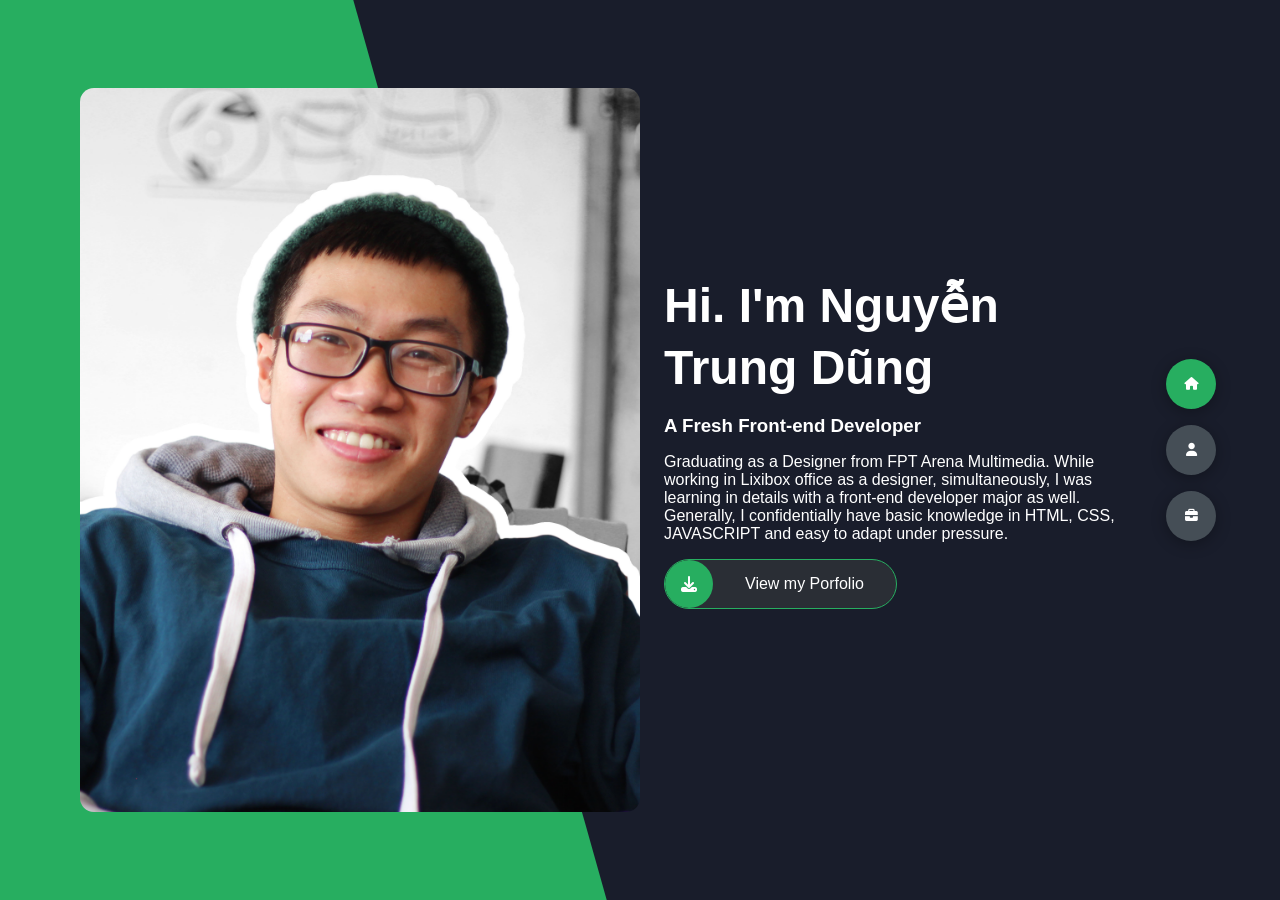
==== index.html @ 50abeda1 "first commit" ====
<!DOCTYPE html>
<html lang="en">

<head>
    <meta charset="UTF-8">
    <meta http-equiv="X-UA-Compatible" content="IE=edge">
    <meta name="viewport" content="width=device-width, initial-scale=1.0">
    <title>Dũng's Porfolio</title>
    <link rel="preconnect" href="https://fonts.googleapis.com">
    <link rel="preconnect" href="https://fonts.gstatic.com" crossorigin>
    <link href="https://fonts.googleapis.com/css2?family=Inter:wght@100;200;300;400;500;600;700;800;900&display=swap"
        rel="stylesheet">
    <link rel="preconnect" href="https://fonts.googleapis.com">
    <link rel="stylesheet" href="https://cdnjs.cloudflare.com/ajax/libs/font-awesome/6.1.1/css/all.min.css">
    <link rel="stylesheet" href="/css/style.css">
</head>
<body class="main-content">
    <section class="section header active">
        <div class="left-header">
            <div class="left-header-img">
            </div>
        </div>
        <div class="right-header">
            <h1>Hi. I'm Nguyễn Trung Dũng</h1>
            <h3>A Fresh Front-end Developer</h3>
            <p>Graduating as a Designer from FPT Arena Multimedia. While working in Lixibox office as a designer,
                simultaneously, I was learning in details with a front-end developer major as well. Generally, I confidentially have basic knowledge in HTML, CSS, JAVASCRIPT and easy to adapt under pressure.</p>
            <div class="view-btn">
                <button class="main-btn">
                    <span class="btn-icon"><i class="fas fa-download"></i></span>
                    <span class="btn-text">View my Porfolio</span>
                </button>
            </div>
        </div>
    </section>
    <section class="section about">
        <div class="about-header section-header">
            <h1>About <span>me</span></h1>
            <p>Here are some infomation about myself for you to get know me.</p>
        </div>
        <div class="about-social">
            <ul>
                <li class="social-item">
                    <a href=""><i class="fa-brands fa-facebook-f"></i></a>
                </li>
                <li class="social-item">
                    <a href=""><i class="fa-brands fa-instagram"></i></a>
                </li>
                <li class="social-item">
                    <a href=""><i class="fa-brands fa-github-square"></i></a>
                </li>
            </ul>
        </div>
        <div class="about-info">
            <ul>
                <li class="contact-item birthday">
                    <div class="item-icon">
                        <i class="fa-solid fa-cake-candles"></i>
                        Day of Birth:
                    </div>
                    <div class="item-detail">August 7th, 1999</div>
                </li>
                <li class="contact-item phone">
                    <div class="item-icon">
                        <i class="fa-solid fa-phone"></i>
                        Mobile Number:
                    </div>
                    <div class="item-detail">
                        0961 048 128
                    </div>
                </li>
                <li class="contact-item mail">
                    <div class="item-icon">
                        <i class="fa-solid fa-envelope"></i>
                        Email:
                    </div>
                    <div class="item-detail">
                        nguyentrungdung61@gmail.com
                    </div>
                </li>
                <li class="contact-item location">
                    <div class="item-icon">
                        <i class="fa-solid fa-compass"></i>
                        Location:
                    </div>
                    <div class="item-detail">
                        Ho Chi Minh City
                    </div>
                </li>
                <li class="contact-item language">
                    <div class="item-icon">
                        <i class="fa-solid fa-globe"></i>
                        Language:
                    </div>
                    <div class="item-detail">
                        Vietnamese, English
                    </div>
                </li>
            </ul>
        </div>
        <div class="about-timeline">
            <h1>My Timeline</h1>
            <ul class="timeline-items">
                <li class="timeline-item">
                    <div class="timeline-icon">
                        <i class="fa-solid fa-calendar-days"></i>
                    </div>
                    <p class="timeline-duration">
                        2021 - Present
                    </p>
                    <h2 class="timeline-title">
                        Self-taught Front End Skills
                    </h2>
                    <p class="timeline-detail">Study HTML, CSS, JS through various sources such as F8, Freecodecamp.org
                        and practice coding mock projects.
                    </p>
                </li>
                <li class="timeline-item">
                    <div class="timeline-icon">
                        <i class="fa-solid fa-calendar-days"></i>
                    </div>
                    <p class="timeline-duration">
                        1/2021 - 1/2022
                    </p>
                    <h2 class="timeline-title">
                        Ecommerce Designer -<span>Lixbox beauty</span>
                    </h2>
                    <p class="timeline-detail">Finished semester 1 & 2:</p>
                </li>
                <li class="timeline-item">
                    <div class="timeline-icon">
                        <i class="fa-solid fa-calendar-days"></i>
                    </div>
                    <p class="timeline-duration">
                        10/2020 - 8/2021
                    </p>
                    <h2 class="timeline-title">
                        Fpt Arena Multimedia
                    </h2>
                    <div class="timeline-detail">
                        <p>Finished semester 1 & 2: Learn the basic principle of design</p>
                        <ul>
                            <li>Semester 1: Graphic Suite</li>
                            <li>Semester 2: Web & Digital Design</li>
                        </ul>
                    </div>
                </li>
                <li class="timeline-item">
                    <div class="timeline-icon">
                        <i class="fa-solid fa-calendar-days"></i>
                    </div>
                    <p class="timeline-duration">
                        9/2017 - 6/2020
                    </p>
                    <h2 class="timeline-title">
                        financial degrees -<span>University of economics HCMC</span>
                    </h2>
                    <p class="timeline-detail">Graduated in Finance
                    </p>
                </li>
            </ul>
        </div>
    </section>
    <section class="section porfolio">
        <div class="porfolio-header section-header">
            <h1>My <span>porfolio</span></h1>
            <p>Here are some projects that I made.</p>
        </div>
        <ul class="porfolio-items">

           
        </ul>

    </section>

    <div class="controls">
        <div class="control header active-ctrl">
            <i class="fa-solid fa-house"></i>

        </div>
        <div class="control about">
            <i class="fa-solid fa-user"></i>

        </div>
        <div class="control porfolio">
            <i class="fa-solid fa-briefcase">
            </i>

        </div>
    </div>

    <script src="/javascript/main.js"></script>
</body>

</html>
---- css/style.css ----
* {
  margin: 0;
  padding: 0;
  -webkit-box-sizing: border-box;
          box-sizing: border-box;
  list-style: none;
}

:root {
  --color-primary: #191d2b;
  --color-secondary: #27AE60;
  --color-white: #FFFFFF;
  --color-black: #000;
  --color-grey0: #f8f8f8;
  --color-grey-1: #dbe1e8;
  --color-grey-2: #b2becd;
  --color-grey-3: #6c7983;
  --color-grey-4: #454e56;
  --color-grey-5: #2a2e35;
  --color-grey-6: #12181b;
  --br-sm-2: 14px;
  --box-shadow-1: 0 3px 15px rgba(0, 0, 0, .3);
  --transition-all: all 0.3s ease-in-out;
}

body {
  background-color: var(--color-primary);
  font-family: 'Poppins', sans-serif;
  font-size: 1rem;
  color: var(--color-white);
  -webkit-transition: all .4s ease-in-out;
  transition: all .4s ease-in-out;
}

a {
  display: inline-block;
  text-decoration: none;
  color: inherit;
  font-family: inherit;
}

.main-content {
  height: 100vh;
  width: 100vw;
  position: relative;
}

section {
  height: 100%;
  width: 100%;
  left: 0;
  top: 0;
  position: absolute;
}

.section {
  display: none;
  -webkit-transform: translateY(-100%) scale(0);
          transform: translateY(-100%) scale(0);
  -webkit-transition: all .4s ease-in-out;
  transition: all .4s ease-in-out;
  background-color: var(--color-primary);
  padding: 3rem 5rem;
}

.active {
  display: block;
  -webkit-animation: appear 0.5s ease-in-out;
          animation: appear 0.5s ease-in-out;
  -webkit-transform: translateY(0) scaleY(1);
          transform: translateY(0) scaleY(1);
}

@-webkit-keyframes appear {
  0% {
    -webkit-transform: translateY(-100%) scaleY(0);
            transform: translateY(-100%) scaleY(0);
  }
  100% {
    -webkit-transform: translateY(0) scaleY(1);
            transform: translateY(0) scaleY(1);
  }
}

@keyframes appear {
  0% {
    -webkit-transform: translateY(-100%) scaleY(0);
            transform: translateY(-100%) scaleY(0);
  }
  100% {
    -webkit-transform: translateY(0) scaleY(1);
            transform: translateY(0) scaleY(1);
  }
}

.section-header {
  position: relative;
  display: -webkit-box;
  display: -ms-flexbox;
  display: flex;
  -webkit-box-orient: vertical;
  -webkit-box-direction: normal;
      -ms-flex-direction: column;
          flex-direction: column;
  -webkit-box-pack: center;
      -ms-flex-pack: center;
          justify-content: center;
  -webkit-box-align: center;
      -ms-flex-align: center;
          align-items: center;
}

.section-header h1 {
  font-size: 3rem;
}

.section-header h1 span {
  color: var(--color-secondary);
}

.section.header {
  display: -webkit-box;
  display: -ms-flexbox;
  display: flex;
  -webkit-box-pack: center;
      -ms-flex-pack: center;
          justify-content: center;
  -webkit-box-align: center;
      -ms-flex-align: center;
          align-items: center;
  gap: 1.5rem;
  height: 100%;
  width: 100%;
}

.section.header::after {
  content: "";
  display: block;
  -webkit-transition: all .4s ease-in-out;
  transition: all .4s ease-in-out;
  width: 60%;
  height: 100%;
  background-color: var(--color-secondary);
  position: absolute;
  left: 0;
  top: 0;
  z-index: -1;
  -webkit-clip-path: polygon(0 0, 46% 0, 79% 100%, 0% 100%);
          clip-path: polygon(0 0, 46% 0, 79% 100%, 0% 100%);
}

.section.header .left-header {
  position: relative;
  height: 100%;
  width: 100%;
  display: -webkit-box;
  display: -ms-flexbox;
  display: flex;
  -webkit-box-pack: center;
      -ms-flex-pack: center;
          justify-content: center;
  -webkit-box-align: center;
      -ms-flex-align: center;
          align-items: center;
}

.section.header .left-header .left-header-img {
  width: 100%;
  height: 90%;
  background-repeat: no-repeat;
  background-position: center;
  background-size: cover;
  background-image: url(/img/IMG_8264.jpg);
  border-radius: var(--br-sm-2);
}

.section.header .right-header {
  width: 90%;
  padding-right: 4rem;
}

.section.header .right-header > * {
  margin-bottom: 1rem;
}

.section.header .right-header h1 {
  font-size: 3rem;
  -webkit-columns: var(--color-secondary);
          columns: var(--color-secondary);
  line-height: 1.3;
}

.section.header .right-header .main-btn {
  display: -webkit-box;
  display: -ms-flexbox;
  display: flex;
  border: solid 1px var(--color-secondary);
  width: -webkit-fit-content;
  width: -moz-fit-content;
  width: fit-content;
  -webkit-box-align: center;
      -ms-flex-align: center;
          align-items: center;
  -ms-flex-item-align: start;
      align-self: flex-start;
  border-radius: 5rem;
  position: relative;
  overflow: hidden;
  background-color: var(--color-grey-5);
  color: var(--color-white);
  font-size: 1rem;
  cursor: pointer;
}

.section.header .right-header .main-btn::before {
  content: "";
  position: absolute;
  top: 0;
  left: 0;
  bottom: 0;
  width: 100%;
  background-color: var(--color-secondary);
  -webkit-transition: var(--transition-all);
  transition: var(--transition-all);
  -webkit-transform: translateX(-100%);
          transform: translateX(-100%);
}

.section.header .right-header .main-btn:hover::before {
  -webkit-transform: translateX(0);
          transform: translateX(0);
}

.section.header .right-header .main-btn:hover .btn-icon {
  background-color: var(--color-grey-4);
}

.section.header .right-header .main-btn .btn-icon {
  padding: 1rem;
  border-radius: 50%;
  display: -webkit-box;
  display: -ms-flexbox;
  display: flex;
  -webkit-box-pack: center;
      -ms-flex-pack: center;
          justify-content: center;
  -webkit-box-align: center;
      -ms-flex-align: center;
          align-items: center;
  background-color: var(--color-secondary);
  z-index: 2;
  -webkit-transition: var(--transition-all);
  transition: var(--transition-all);
}

.section.header .right-header .main-btn .btn-text {
  padding: 0 2rem;
  z-index: 2;
}

.section.about {
  display: -webkit-box;
  display: -ms-flexbox;
  display: flex;
  -webkit-box-orient: vertical;
  -webkit-box-direction: normal;
      -ms-flex-direction: column;
          flex-direction: column;
  -webkit-box-pack: center;
      -ms-flex-pack: center;
          justify-content: center;
  -webkit-box-align: center;
      -ms-flex-align: center;
          align-items: center;
  -webkit-box-pack: start;
      -ms-flex-pack: start;
          justify-content: flex-start;
  gap: 2rem;
}

.section.about .about-header::before {
  content: "About me";
  position: absolute;
  font-size: 5rem;
  font-weight: 600;
  z-index: -1;
  opacity: 0.1;
  top: -25%;
  width: -webkit-fit-content;
  width: -moz-fit-content;
  width: fit-content;
}

.section.about .about-social ul {
  display: -webkit-box;
  display: -ms-flexbox;
  display: flex;
  -webkit-box-pack: center;
      -ms-flex-pack: center;
          justify-content: center;
  -webkit-box-align: center;
      -ms-flex-align: center;
          align-items: center;
  gap: 1rem;
}

.section.about .about-social ul .social-item {
  display: -webkit-box;
  display: -ms-flexbox;
  display: flex;
  -webkit-box-pack: center;
      -ms-flex-pack: center;
          justify-content: center;
  -webkit-box-align: center;
      -ms-flex-align: center;
          align-items: center;
  width: 50px;
  height: 50px;
  border-radius: 50%;
  background-color: var(--color-grey-4);
  font-size: 1.5rem;
  -webkit-transition: var(--transition-all);
  transition: var(--transition-all);
  cursor: pointer;
}

.section.about .about-social ul .social-item:hover {
  background-color: var(--color-secondary);
}

.section.about .about-info {
  width: 60%;
}

.section.about .about-info .contact-item {
  display: -webkit-box;
  display: -ms-flexbox;
  display: flex;
  -webkit-box-pack: center;
      -ms-flex-pack: center;
          justify-content: center;
  -webkit-box-align: center;
      -ms-flex-align: center;
          align-items: center;
  -webkit-box-pack: justify;
      -ms-flex-pack: justify;
          justify-content: space-between;
  margin: 0.5rem 0;
  font-size: 1.1rem;
}

.section.about .about-info .contact-item .item-icon i {
  margin-right: 1rem;
}

.section.about .about-timeline {
  width: 100%;
  display: -webkit-box;
  display: -ms-flexbox;
  display: flex;
  -webkit-box-orient: vertical;
  -webkit-box-direction: normal;
      -ms-flex-direction: column;
          flex-direction: column;
  -webkit-box-pack: center;
      -ms-flex-pack: center;
          justify-content: center;
  -webkit-box-align: center;
      -ms-flex-align: center;
          align-items: center;
  gap: 2rem;
  padding-bottom: 3rem;
}

.section.about .about-timeline h1 {
  text-transform: uppercase;
  font-size: 2rem;
}

.section.about .about-timeline .timeline-items {
  width: 90%;
  display: -ms-grid;
  display: grid;
  -ms-grid-columns: (1fr)[2];
      grid-template-columns: repeat(2, 1fr);
  gap: 3rem;
  justify-items: start;
}

.section.about .about-timeline .timeline-items .timeline-item {
  position: relative;
  padding-left: 2rem;
  border-left: solid 1px var(--color-grey-4);
  display: -webkit-box;
  display: -ms-flexbox;
  display: flex;
  -webkit-box-orient: vertical;
  -webkit-box-direction: normal;
      -ms-flex-direction: column;
          flex-direction: column;
  -webkit-box-pack: center;
      -ms-flex-pack: center;
          justify-content: center;
  -webkit-box-align: center;
      -ms-flex-align: center;
          align-items: center;
  -webkit-box-align: start;
      -ms-flex-align: start;
          align-items: flex-start;
  -webkit-box-pack: start;
      -ms-flex-pack: start;
          justify-content: flex-start;
  gap: 1rem;
}

.section.about .about-timeline .timeline-items .timeline-item .timeline-icon {
  position: absolute;
  top: 0;
  left: -20px;
  font-size: 1.2rem;
  width: 40px;
  height: 40px;
  border-radius: 50%;
  background-color: var(--color-secondary);
  display: -webkit-box;
  display: -ms-flexbox;
  display: flex;
  -webkit-box-pack: center;
      -ms-flex-pack: center;
          justify-content: center;
  -webkit-box-align: center;
      -ms-flex-align: center;
          align-items: center;
}

.section.about .about-timeline .timeline-items .timeline-item .timeline-duration {
  padding: 0.5rem 1rem;
  background-color: var(--color-grey-5);
  border-radius: 50px;
  font-size: 0.8rem;
}

.section.about .about-timeline .timeline-items .timeline-item .timeline-title {
  text-transform: uppercase;
  font-size: 1.5rem;
}

.section.about .about-timeline .timeline-items .timeline-item .timeline-title span {
  color: var(--color-grey-2);
  font-weight: 500;
}

.section.about .about-timeline .timeline-items .timeline-item .timeline-detail ul {
  padding-left: 1rem;
}

.section.porfolio {
  display: -webkit-box;
  display: -ms-flexbox;
  display: flex;
  -webkit-box-orient: vertical;
  -webkit-box-direction: normal;
      -ms-flex-direction: column;
          flex-direction: column;
  -webkit-box-pack: center;
      -ms-flex-pack: center;
          justify-content: center;
  -webkit-box-align: center;
      -ms-flex-align: center;
          align-items: center;
  gap: 1.5rem;
  height: 100%;
  width: 100%;
  -webkit-box-pack: start;
      -ms-flex-pack: start;
          justify-content: flex-start;
  gap: 3rem;
}

.section.porfolio .porfolio-header {
  width: 100%;
}

.section.porfolio .porfolio-header::before {
  content: "My porfolio";
  position: absolute;
  font-size: 5rem;
  font-weight: 600;
  z-index: -1;
  opacity: 0.1;
  top: -25%;
  width: -webkit-fit-content;
  width: -moz-fit-content;
  width: fit-content;
}

.section.porfolio .porfolio-items {
  width: 80%;
  display: -ms-grid;
  display: grid;
  -ms-grid-columns: (1fr)[3];
      grid-template-columns: repeat(3, 1fr);
  gap: 3rem;
  justify-items: start;
  -webkit-box-pack: center;
      -ms-flex-pack: center;
          justify-content: center;
}

.section.porfolio .porfolio-items .porfolio-item {
  width: 100%;
  height: 600px;
  background-color: white;
  display: -webkit-box;
  display: -ms-flexbox;
  display: flex;
  -webkit-box-orient: vertical;
  -webkit-box-direction: normal;
      -ms-flex-direction: column;
          flex-direction: column;
  -webkit-box-pack: center;
      -ms-flex-pack: center;
          justify-content: center;
  -webkit-box-align: center;
      -ms-flex-align: center;
          align-items: center;
  border-radius: var(--br-sm-2);
  overflow: hidden;
}

.section.porfolio .porfolio-items .porfolio-item .item-img {
  width: 100%;
  height: 50%;
  display: -webkit-box;
  display: -ms-flexbox;
  display: flex;
  -webkit-box-pack: center;
      -ms-flex-pack: center;
          justify-content: center;
  -webkit-box-align: center;
      -ms-flex-align: center;
          align-items: center;
}

.section.porfolio .porfolio-items .porfolio-item .item-img .img-1 {
  width: 100%;
  height: 100%;
}

.section.porfolio .porfolio-items .porfolio-item .item-des {
  background-color: var(--color-secondary);
  width: 100%;
  height: 50%;
  padding: 1rem;
  overflow: scroll;
}

.section.porfolio .porfolio-items .porfolio-item .item-des h4 {
  font-size: 1.5rem;
  line-height: 2;
}

.section.porfolio .porfolio-items .porfolio-item .item-des p {
  font-size: 1rem;
  line-height: 2;
}

.controls {
  position: fixed;
  z-index: 1000;
  top: 50%;
  right: 5%;
  -webkit-transform: translateY(-50%);
          transform: translateY(-50%);
}

.controls .active-ctrl {
  background-color: var(--color-secondary) !important;
  -webkit-transition: var(--transition-all);
  transition: var(--transition-all);
}

.controls .active-ctrl i {
  color: var(--color-white);
}

.controls .control {
  font-size: 0.8rem;
  display: -webkit-box;
  display: -ms-flexbox;
  display: flex;
  -webkit-box-orient: vertical;
  -webkit-box-direction: normal;
      -ms-flex-direction: column;
          flex-direction: column;
  -webkit-box-align: center;
      -ms-flex-align: center;
          align-items: center;
  margin: 1rem 0;
  -webkit-box-pack: center;
      -ms-flex-pack: center;
          justify-content: center;
  width: 50px;
  height: 50px;
  border-radius: 50%;
  cursor: pointer;
  background-color: var(--color-grey-4);
  -webkit-box-shadow: var(--box-shadow-1);
          box-shadow: var(--box-shadow-1);
  -webkit-transition: var(--transition-all);
  transition: var(--transition-all);
}

.controls .control:hover {
  -webkit-transform: translateX(10%);
          transform: translateX(10%);
}

.controls .control i {
  pointer-events: none;
}

.controls .control .fa-solid {
  line-height: 2;
}

.controls .control p {
  font-size: 0.6rem;
}

@media screen and (max-width: 769px) {
  .section.header {
    display: -webkit-box;
    display: -ms-flexbox;
    display: flex;
    -webkit-box-orient: vertical;
    -webkit-box-direction: normal;
        -ms-flex-direction: column;
            flex-direction: column;
    -webkit-box-pack: center;
        -ms-flex-pack: center;
            justify-content: center;
    -webkit-box-align: center;
        -ms-flex-align: center;
            align-items: center;
    padding: 2rem 8rem 2rem 3rem;
  }
  .section.header .right-header {
    padding: 0;
    width: 100%;
  }
  .section.header .right-header h1 {
    font-size: 2rem;
  }
  .section.header::after {
    content: "";
    display: block;
    -webkit-transition: all .4s ease-in-out;
    transition: all .4s ease-in-out;
    width: 100%;
    height: 100%;
    background-color: var(--color-secondary);
    position: absolute;
    left: 0;
    top: 0;
    z-index: -1;
    -webkit-clip-path: polygon(0 0, 100% 0, 100% 33%, 0 23%);
            clip-path: polygon(0 0, 100% 0, 100% 33%, 0 23%);
  }
  .section.about .about-info {
    width: 100%;
  }
  .section.porfolio .porfolio-items {
    -ms-grid-rows: fit-content(200px) 50px;
        grid-template-rows: fit-content(200px) 50px;
    -ms-grid-columns: (1fr)[2];
        grid-template-columns: repeat(2, 1fr);
    padding-bottom: 4rem;
  }
  .section.porfolio .porfolio-items > li:last-child {
    -ms-grid-column: 1;
    -ms-grid-column-span: 2;
    grid-column: 1 / span 2;
  }
}

@media screen and (max-width: 426px) {
  .controls {
    position: fixed;
    z-index: 1000;
    top: 92%;
    right: 50%;
    -webkit-transform: translateX(50%);
            transform: translateX(50%);
    display: -webkit-box;
    display: -ms-flexbox;
    display: flex;
    -webkit-box-pack: center;
        -ms-flex-pack: center;
            justify-content: center;
    -webkit-box-align: center;
        -ms-flex-align: center;
            align-items: center;
    gap: 1rem;
    height: -webkit-fit-content;
    height: -moz-fit-content;
    height: fit-content;
    width: 100%;
    background-color: var(--color-grey-5);
  }
  .controls .control {
    width: 40px;
    height: 40px;
    -webkit-box-shadow: none;
            box-shadow: none;
  }
  .section.header {
    padding: 0rem 2rem 5rem 2rem;
    gap: 0.5rem;
  }
  .section.about {
    padding: 1rem 2rem 4rem 2rem;
  }
  .section.about .about-info .contact-item .item-icon i {
    margin-right: 0;
  }
  .section.about .about-timeline .timeline-items {
    display: -webkit-box;
    display: -ms-flexbox;
    display: flex;
    -webkit-box-orient: vertical;
    -webkit-box-direction: normal;
        -ms-flex-direction: column;
            flex-direction: column;
    -webkit-box-pack: center;
        -ms-flex-pack: center;
            justify-content: center;
    -webkit-box-align: center;
        -ms-flex-align: center;
            align-items: center;
  }
  .section.porfolio {
    padding: 1rem 2rem 4rem 2rem;
  }
  .section.porfolio .porfolio-items {
    padding-bottom: 4rem;
    width: 100%;
    display: -webkit-box;
    display: -ms-flexbox;
    display: flex;
    -webkit-box-orient: vertical;
    -webkit-box-direction: normal;
        -ms-flex-direction: column;
            flex-direction: column;
    -webkit-box-pack: center;
        -ms-flex-pack: center;
            justify-content: center;
    -webkit-box-align: center;
        -ms-flex-align: center;
            align-items: center;
  }
}

@media screen and (min-width: 1441px) {
  .main-content {
    max-width: 1400px;
    margin: auto;
    display: -webkit-box;
    display: -ms-flexbox;
    display: flex;
    -webkit-box-orient: vertical;
    -webkit-box-direction: normal;
        -ms-flex-direction: column;
            flex-direction: column;
    -webkit-box-pack: center;
        -ms-flex-pack: center;
            justify-content: center;
    -webkit-box-align: center;
        -ms-flex-align: center;
            align-items: center;
  }
  .section.header::after {
    content: "";
    display: none;
    -webkit-transition: all .4s ease-in-out;
    transition: all .4s ease-in-out;
    width: 60%;
    height: 100%;
    background-color: var(--color-secondary);
    position: absolute;
    left: 0;
    top: 0;
    z-index: -1;
    -webkit-clip-path: polygon(0 0, 46% 0, 79% 100%, 0% 100%);
            clip-path: polygon(0 0, 46% 0, 79% 100%, 0% 100%);
  }
}
/*# sourceMappingURL=style.css.map */
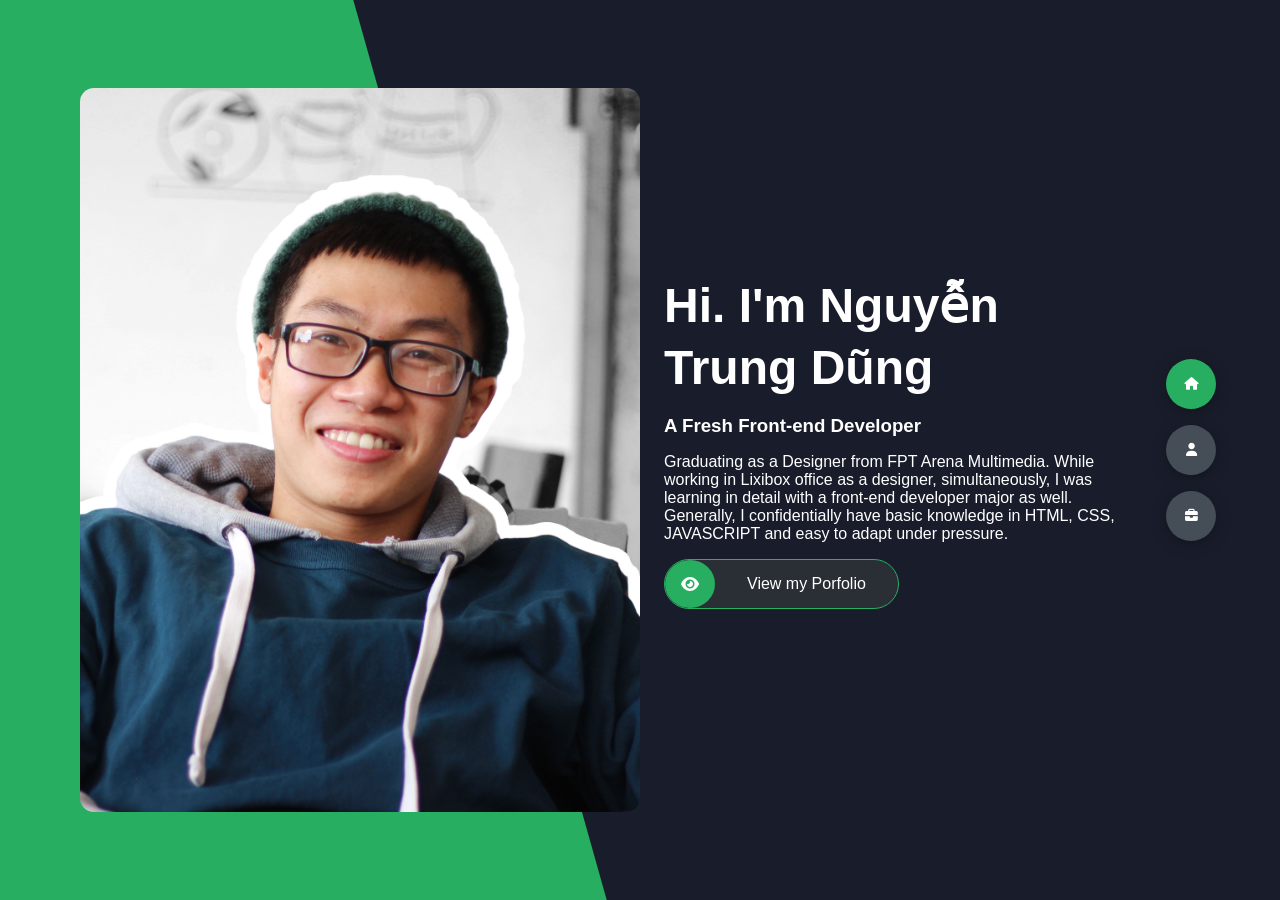
==== commit 5bb5c159: "first commit" ====
--- a/index.html
+++ b/index.html
@@ -5,14 +5,14 @@
     <meta charset="UTF-8">
     <meta http-equiv="X-UA-Compatible" content="IE=edge">
     <meta name="viewport" content="width=device-width, initial-scale=1.0">
-    <title>Dũng's Porfolio</title>
+    <title>Dũng's Portfolio</title>
     <link rel="preconnect" href="https://fonts.googleapis.com">
     <link rel="preconnect" href="https://fonts.gstatic.com" crossorigin>
     <link href="https://fonts.googleapis.com/css2?family=Inter:wght@100;200;300;400;500;600;700;800;900&display=swap"
         rel="stylesheet">
     <link rel="preconnect" href="https://fonts.googleapis.com">
     <link rel="stylesheet" href="https://cdnjs.cloudflare.com/ajax/libs/font-awesome/6.1.1/css/all.min.css">
-    <link rel="stylesheet" href="/css/style.css">
+    <link rel="stylesheet" href="css/style.css">
 </head>
 <body class="main-content">
     <section class="section header active">
@@ -24,10 +24,10 @@
             <h1>Hi. I'm Nguyễn Trung Dũng</h1>
             <h3>A Fresh Front-end Developer</h3>
             <p>Graduating as a Designer from FPT Arena Multimedia. While working in Lixibox office as a designer,
-                simultaneously, I was learning in details with a front-end developer major as well. Generally, I confidentially have basic knowledge in HTML, CSS, JAVASCRIPT and easy to adapt under pressure.</p>
+                simultaneously, I was learning in detail with a front-end developer major as well. Generally, I confidentially have basic knowledge in HTML, CSS, JAVASCRIPT and easy to adapt under pressure.</p>
             <div class="view-btn">
                 <button class="main-btn">
-                    <span class="btn-icon"><i class="fas fa-download"></i></span>
+                    <span class="btn-icon"><i class="fa-solid fa-eye"></i></span>
                     <span class="btn-text">View my Porfolio</span>
                 </button>
             </div>
@@ -41,13 +41,13 @@
         <div class="about-social">
             <ul>
                 <li class="social-item">
-                    <a href=""><i class="fa-brands fa-facebook-f"></i></a>
+                    <a target="_blank" href="https://www.facebook.com/trungdung.nguyen.1428"><i class="fa-brands fa-facebook-f"></i></a>
                 </li>
                 <li class="social-item">
-                    <a href=""><i class="fa-brands fa-instagram"></i></a>
+                    <a target="_blank" href="https://www.instagram.com/phoenix_7.8/"><i class="fa-brands fa-instagram"></i></a>
                 </li>
                 <li class="social-item">
-                    <a href=""><i class="fa-brands fa-github-square"></i></a>
+                    <a target="_blank" href=""><i class="fa-brands fa-github-square"></i></a>
                 </li>
             </ul>
         </div>
@@ -125,7 +125,7 @@
                     <h2 class="timeline-title">
                         Ecommerce Designer -<span>Lixbox beauty</span>
                     </h2>
-                    <p class="timeline-detail">Finished semester 1 & 2:</p>
+                    <p class="timeline-detail"></p>
                 </li>
                 <li class="timeline-item">
                     <div class="timeline-icon">
@@ -163,7 +163,7 @@
     </section>
     <section class="section porfolio">
         <div class="porfolio-header section-header">
-            <h1>My <span>porfolio</span></h1>
+            <h1>My <span>portfolio</span></h1>
             <p>Here are some projects that I made.</p>
         </div>
         <ul class="porfolio-items">
@@ -189,7 +189,7 @@
         </div>
     </div>
 
-    <script src="/javascript/main.js"></script>
+    <script src="javascript/main.js"></script>
 </body>
 
 </html>
--- a/css/style.css
+++ b/css/style.css
@@ -170,7 +170,7 @@
   background-repeat: no-repeat;
   background-position: center;
   background-size: cover;
-  background-image: url(/img/IMG_8264.jpg);
+  background-image: url(/img/profile.jpg);
   border-radius: var(--br-sm-2);
 }
 
@@ -482,7 +482,7 @@
 }
 
 .section.porfolio .porfolio-header::before {
-  content: "My porfolio";
+  content: "My portfolio";
   position: absolute;
   font-size: 5rem;
   font-weight: 600;
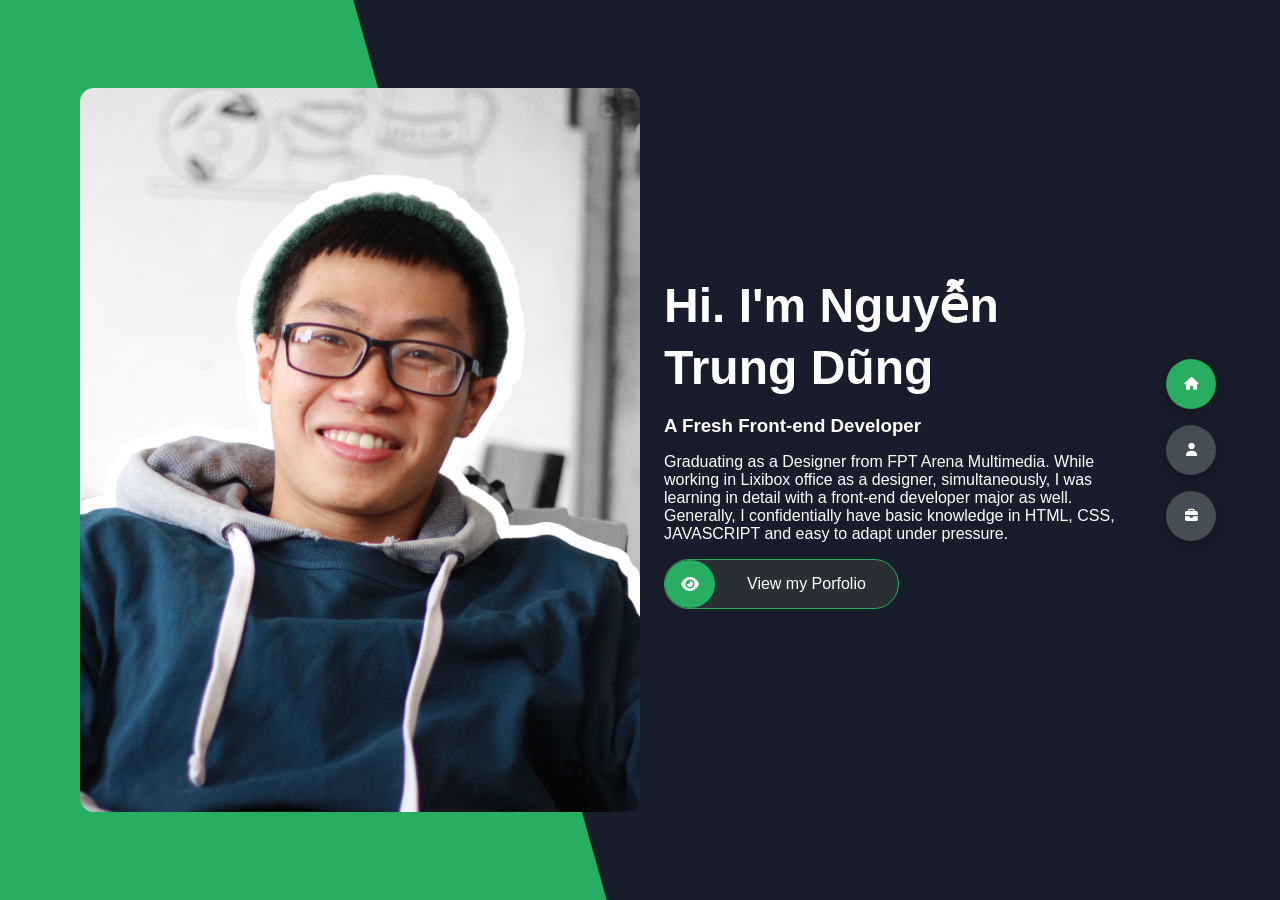
==== commit b582fc5d: "commit" ====
--- a/index.html
+++ b/index.html
@@ -47,7 +47,7 @@
                     <a target="_blank" href="https://www.instagram.com/phoenix_7.8/"><i class="fa-brands fa-instagram"></i></a>
                 </li>
                 <li class="social-item">
-                    <a target="_blank" href=""><i class="fa-brands fa-github-square"></i></a>
+                    <a target="_blank" href="https://github.com/Phoenix070899/Phoenix-Portfolio.git"><i class="fa-brands fa-github-square"></i></a>
                 </li>
             </ul>
         </div>
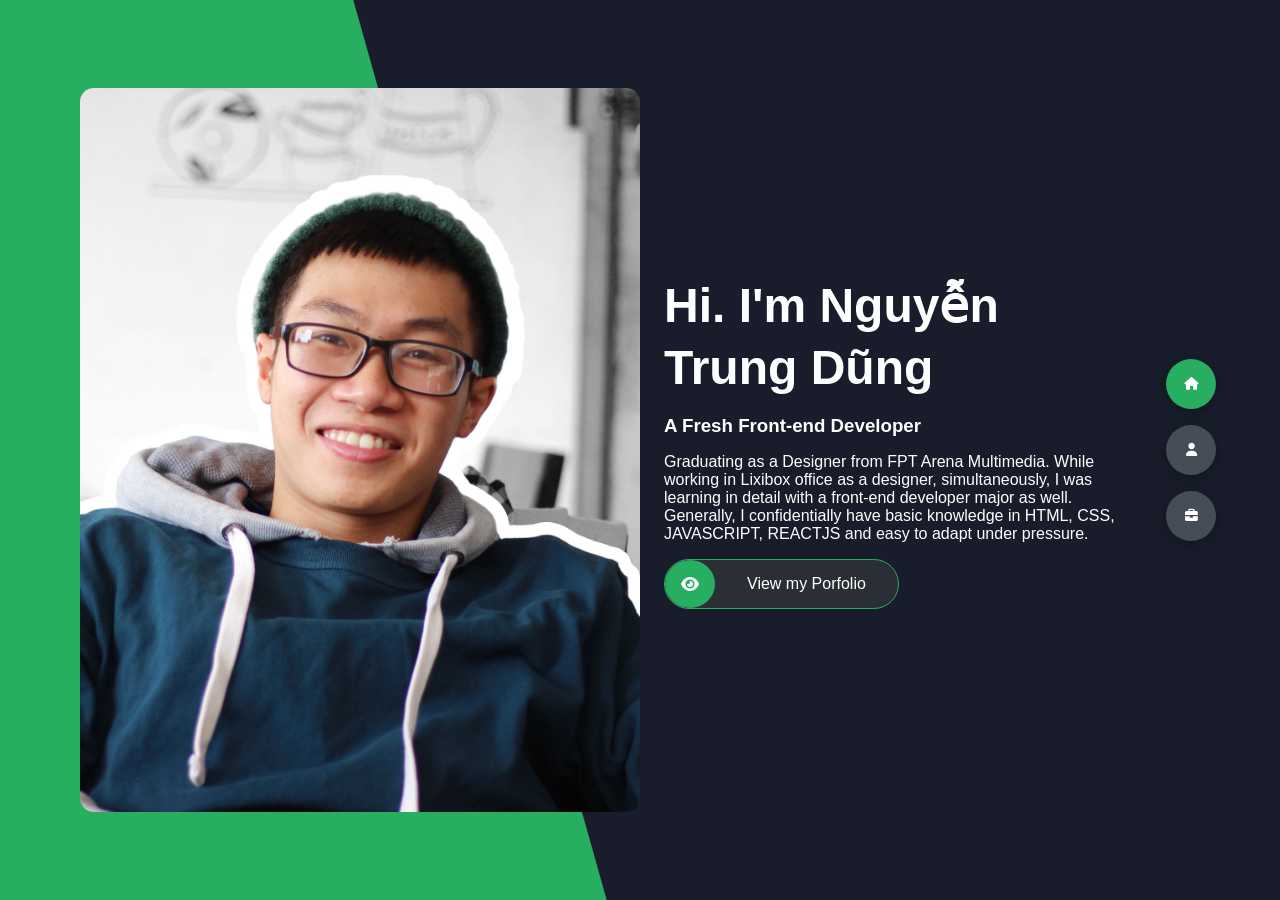
==== commit ad7ab9b3: "Second" ====
--- a/index.html
+++ b/index.html
@@ -24,7 +24,7 @@
             <h1>Hi. I'm Nguyễn Trung Dũng</h1>
             <h3>A Fresh Front-end Developer</h3>
             <p>Graduating as a Designer from FPT Arena Multimedia. While working in Lixibox office as a designer,
-                simultaneously, I was learning in detail with a front-end developer major as well. Generally, I confidentially have basic knowledge in HTML, CSS, JAVASCRIPT and easy to adapt under pressure.</p>
+                simultaneously, I was learning in detail with a front-end developer major as well. Generally, I confidentially have basic knowledge in HTML, CSS, JAVASCRIPT, REACTJS and easy to adapt under pressure.</p>
             <div class="view-btn">
                 <button class="main-btn">
                     <span class="btn-icon"><i class="fa-solid fa-eye"></i></span>
--- a/css/style.css
+++ b/css/style.css
@@ -498,8 +498,8 @@
   width: 80%;
   display: -ms-grid;
   display: grid;
-  -ms-grid-columns: (1fr)[3];
-      grid-template-columns: repeat(3, 1fr);
+  -ms-grid-columns: (1fr)[2];
+      grid-template-columns: repeat(2, 1fr);
   gap: 3rem;
   justify-items: start;
   -webkit-box-pack: center;
@@ -676,11 +676,6 @@
     -ms-grid-columns: (1fr)[2];
         grid-template-columns: repeat(2, 1fr);
     padding-bottom: 4rem;
-  }
-  .section.porfolio .porfolio-items > li:last-child {
-    -ms-grid-column: 1;
-    -ms-grid-column-span: 2;
-    grid-column: 1 / span 2;
   }
 }
 
